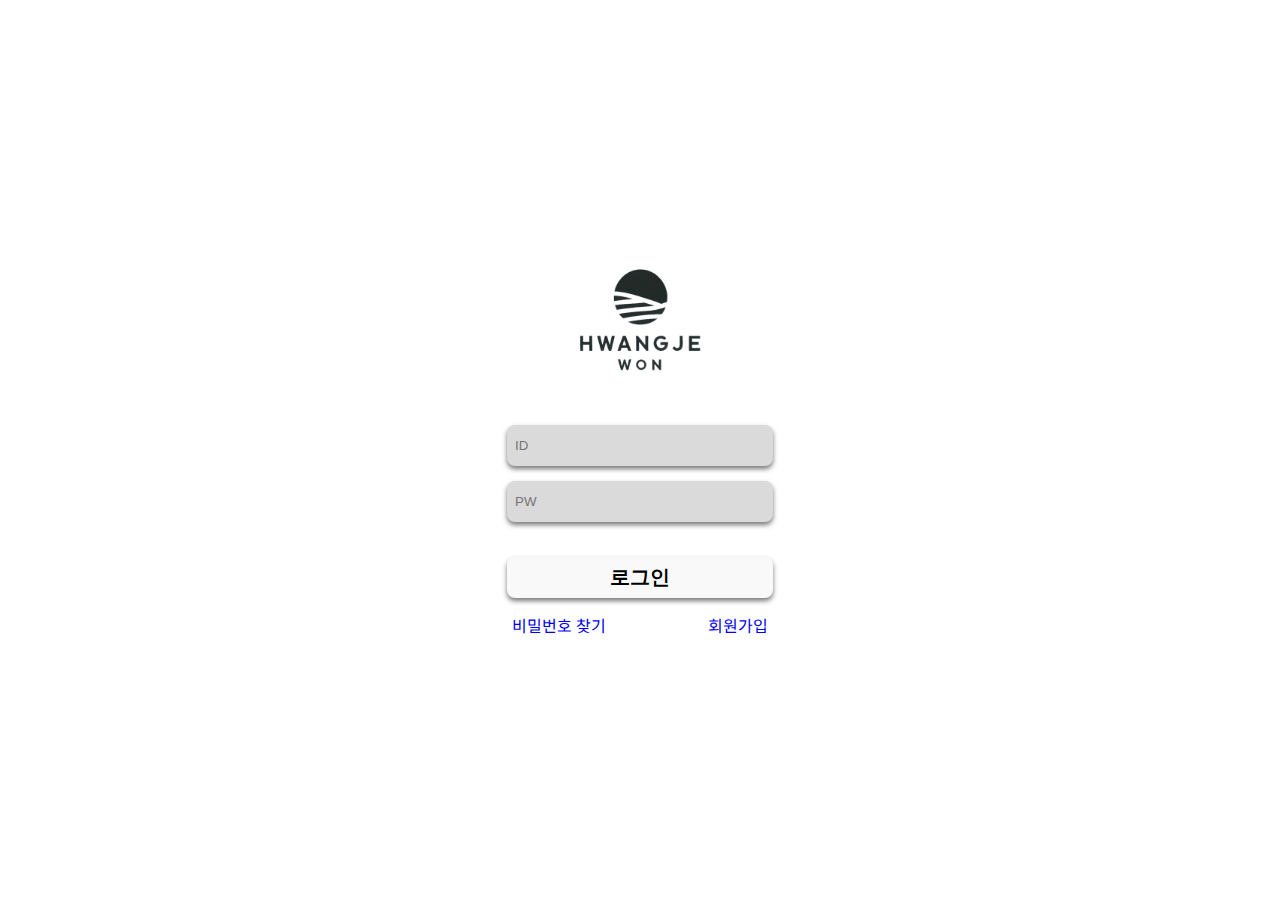
==== 마루타 - 복사본/index.html @ 58c95509 "용민이 마루타" ====
<!DOCTYPE html>
<html lang="en">
<head>
    <meta charset="UTF-8">
    <meta name="viewport" content="width=device-width, initial-scale=1.0">
    <title>Document</title>
    <link rel="stylesheet" href="index.css">
    <link rel="preconnect" href="https://fonts.googleapis.com"> <link rel="preconnect" href="https://fonts.gstatic.com" crossorigin> <link href="https: //fonts.googleapis.com/css2?family=Noto+Sans+KR:wght@100..900&display=swap" rel="stylesheet">

</head>
<body>
    <div class="loginform">
        <!-- 아래에 니가 action하고 method정해서 ㄱㄱ -->
        <form action="" method="">
            <img src="마루타 이미지.png" alt="메인이미지">
            <!-- 아래부터 아이디 -->
            <div class="id-area">
                <input type="text" id="id" value="" placeholder="ID" required maxlength="10" minlength="5">
            <!-- 아래부터 비밀번호 -->
            </div>
            <div class="pw-area">
                <input type="password" id="pw" value="" placeholder="PW" required maxlength="10" minlength="5">
            </div>
            <div class="btn">
                <button type="submit">로그인</button>
            </div>
            <div class="bottom">
                <a href="#">비밀번호 찾기</a>    
                <a href="#">회원가입</a>
            </div>
        </form>
    </div>
    <script src="index.js"></script>
</body>
</html>
---- 마루타 - 복사본/index.css ----
@import url('https://fonts.googleapis.com/css2?family=Noto+Sans+KR:wght@100..900&display=swap');

body{
    background-color: #fff;
    padding: 0;
    margin: 0;
    font-family: "Noto Sans KR", sans-serif ;
}

.loginform{
    display: flex;
    justify-content: center; 
    align-items: center;
    height: 100vh;
}

form img{
    width: 124px; 
    margin-left: 71px;
    
}

.id-area input{
    width:250px;
    height: 25px;
    border-radius: 8px;
    border: none;
    padding: 8px;
    background-color: rgb(218, 218, 218);
    align-items: center;
    margin-top: 45px;
    box-shadow: 0 3px 5px rgb(123, 122, 122);
    transition: transform 0.7s ease-in-out;
}

.pw-area input{
    width:250px;
    height: 25px;
    border-radius: 8px;
    border: none;
    padding: 8px;
    background-color: rgb(218, 218, 218);
    align-items: center;
    margin-top: 15px;
    box-shadow: 0 3px 5px rgb(123, 122, 122);
    transition: transform 0.7s ease-in-out;
}

.btn button{
    width:266px;
    height: 41px;
    border: none;
    border-radius: 8px;
    padding: 0;
    font-weight: bold;
    font-size: 20px;
    align-items: center;
    margin-top: 35px;
    background-color: #f9f9f9;
    box-shadow: 0 3px 5px rgb(123, 122, 122);
    transition: transform 0.7s ease-in-out;
}

.id-area input:hover, .pw-area input:hover, .btn button:hover{
    transform: scale(0.98);
    box-shadow: 0 3px 7px rgb(123, 122, 122);
}

.bottom{
    margin-top: 15px;
    display: flex;
    justify-content: space-between;
    margin-left: 5px;
    margin-right: 5px;
}

.bottom a{
    text-decoration: none;
    transition: text-shadow 0.7s ease;
}

.bottom a:hover{
    text-shadow:0 0 5px rgb(92, 92, 92);
}
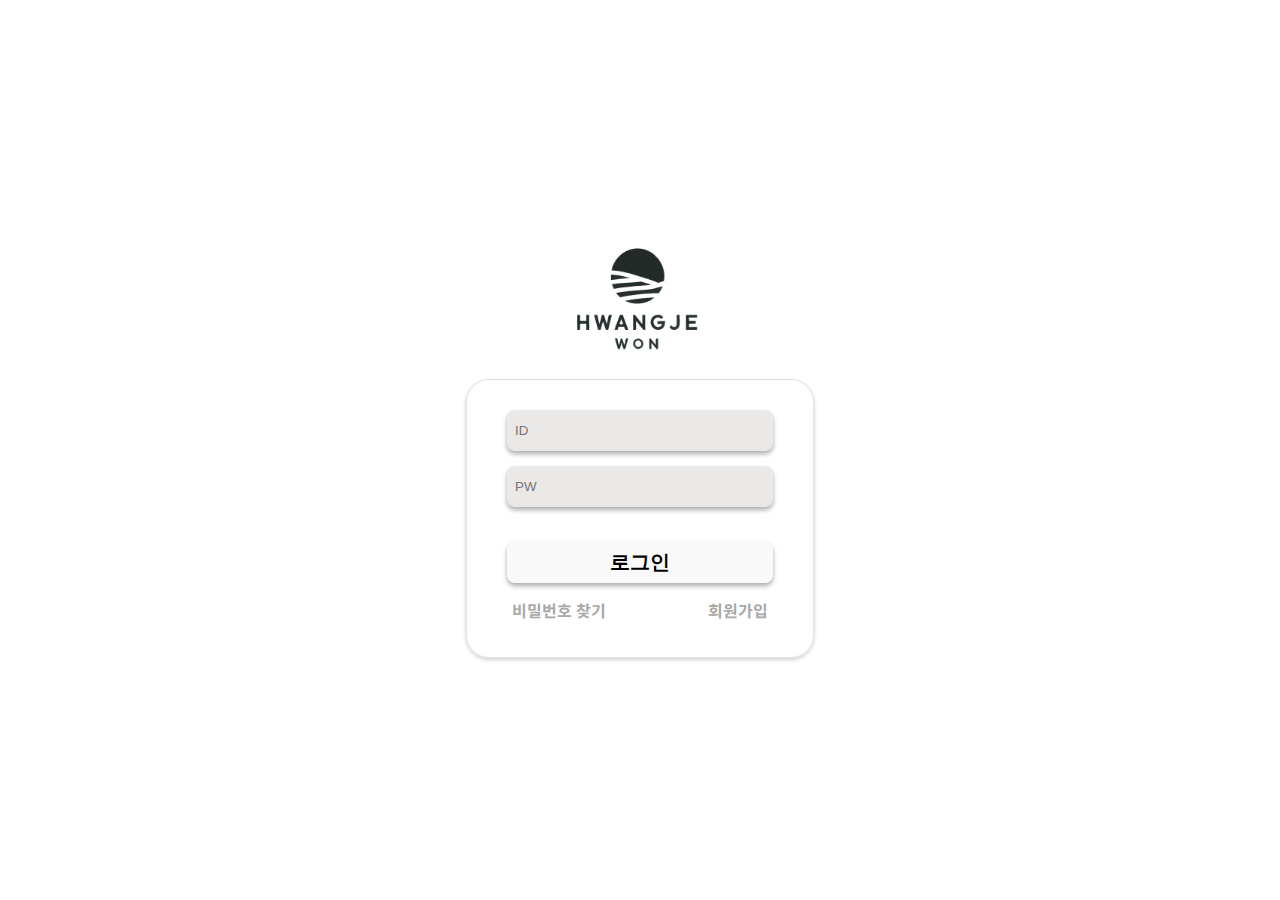
==== commit fb853f06: "Add files via upload" ====
--- a/마루타 - 복사본/index.html
+++ b/마루타 - 복사본/index.html
@@ -13,20 +13,22 @@
         <!-- 아래에 니가 action하고 method정해서 ㄱㄱ -->
         <form action="" method="">
             <img src="마루타 이미지.png" alt="메인이미지">
-            <!-- 아래부터 아이디 -->
-            <div class="id-area">
-                <input type="text" id="id" value="" placeholder="ID" required maxlength="10" minlength="5">
-            <!-- 아래부터 비밀번호 -->
-            </div>
-            <div class="pw-area">
-                <input type="password" id="pw" value="" placeholder="PW" required maxlength="10" minlength="5">
-            </div>
-            <div class="btn">
-                <button type="submit">로그인</button>
-            </div>
-            <div class="bottom">
-                <a href="#">비밀번호 찾기</a>    
-                <a href="#">회원가입</a>
+                <!-- 아래부터 아이디 -->
+            <div class="gradient-border">
+                <div class="id-area">
+                    <input type="text" id="id" value="" placeholder="ID" required maxlength="10" minlength="5">
+                    <!-- 아래부터 비밀번호 -->
+                </div>
+                <div class="pw-area">
+                    <input type="password" id="pw" value="" placeholder="PW" required maxlength="10" minlength="5">
+                </div>
+                <div class="btn">
+                    <button type="submit">로그인</button>
+                </div>
+                <div class="bottom">
+                    <a href="#">비밀번호 찾기</a>    
+                    <a href="../마루타 - 복사본/회원가입 페이지/index.html">회원가입</a>
+                </div>
             </div>
         </form>
     </div>
--- a/마루타 - 복사본/index.css
+++ b/마루타 - 복사본/index.css
@@ -14,9 +14,17 @@
     height: 100vh;
 }
 
+.gradient-border {
+    margin-top: 20px;
+    border: 1px solid rgb(226, 225, 225);
+    border-radius: 23px;
+    padding: 20px 40px 35px 40px;  /* 선택적인 내부 여백(padding) 추가 */
+    box-shadow: 0 2px 4px rgb(210, 210, 210);
+}
+
 form img{
     width: 124px; 
-    margin-left: 71px;
+    margin-left: 109px;
     
 }
 
@@ -26,10 +34,10 @@
     border-radius: 8px;
     border: none;
     padding: 8px;
-    background-color: rgb(218, 218, 218);
+    background-color: rgb(235, 232, 232);
     align-items: center;
-    margin-top: 45px;
-    box-shadow: 0 3px 5px rgb(123, 122, 122);
+    margin-top: 10px;
+    box-shadow: 0 3px 5px rgb(174, 173, 173);
     transition: transform 0.7s ease-in-out;
 }
 
@@ -39,10 +47,10 @@
     border-radius: 8px;
     border: none;
     padding: 8px;
-    background-color: rgb(218, 218, 218);
+    background-color: rgb(235, 232, 232);
     align-items: center;
     margin-top: 15px;
-    box-shadow: 0 3px 5px rgb(123, 122, 122);
+    box-shadow: 0 3px 5px rgb(174, 173, 173);
     transition: transform 0.7s ease-in-out;
 }
 
@@ -57,7 +65,7 @@
     align-items: center;
     margin-top: 35px;
     background-color: #f9f9f9;
-    box-shadow: 0 3px 5px rgb(123, 122, 122);
+    box-shadow: 0 3px 5px rgb(174, 173, 173);
     transition: transform 0.7s ease-in-out;
 }
 
@@ -77,6 +85,8 @@
 .bottom a{
     text-decoration: none;
     transition: text-shadow 0.7s ease;
+    color:rgb(170, 168, 168);
+    font-weight: bold;
 }
 
 .bottom a:hover{
